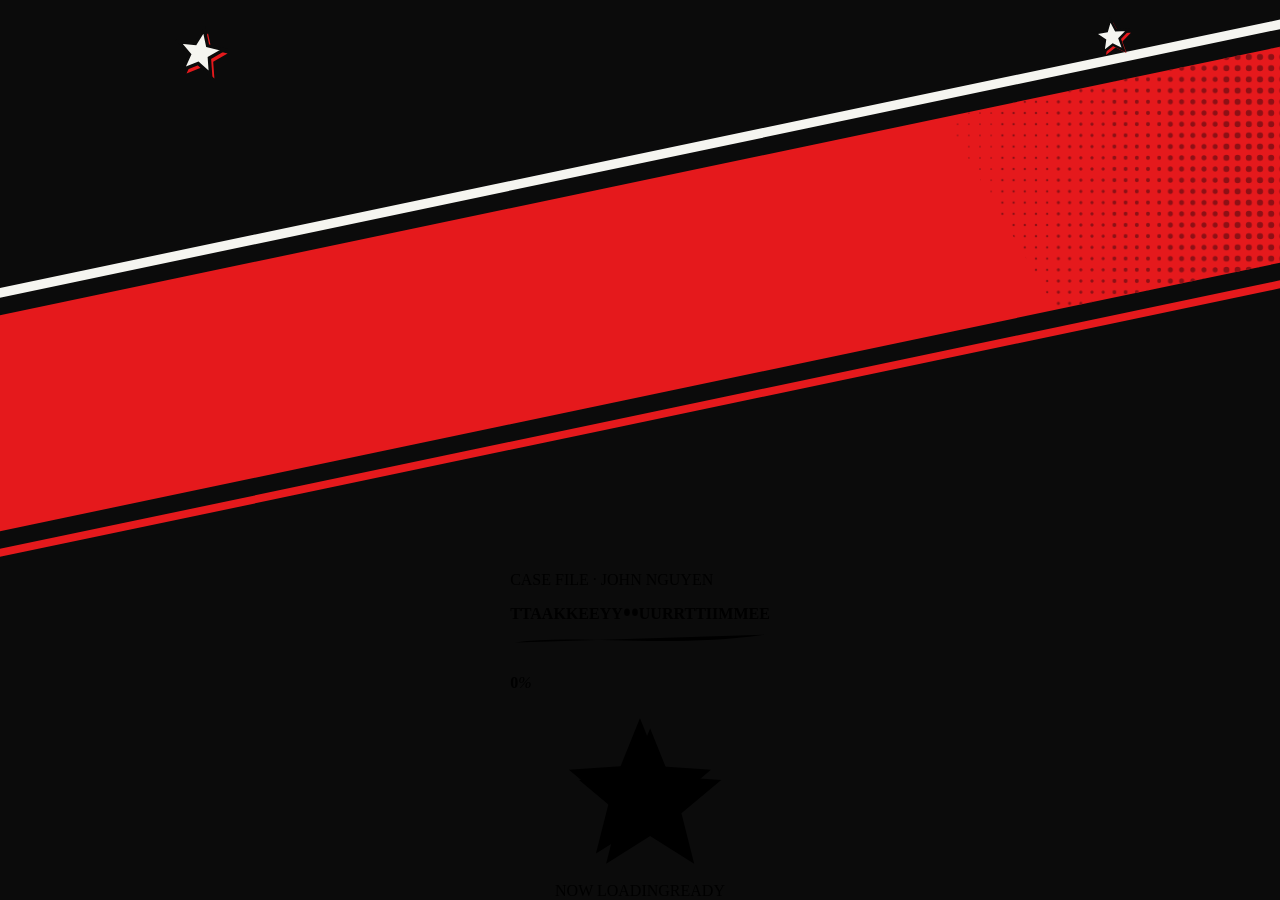
==== app.html @ 7d1060a3 "Work in progress snapshot: builders mid-edit (untested, not built, not for main) Co-Authored-By: Cla" ====
<!doctype html>
<html lang="en">
<head>
  <meta charset="utf-8">
  <meta name="viewport" content="width=device-width, initial-scale=1, viewport-fit=cover">
  <title>John Nguyen · Interactive Resume</title>
  <meta name="description" content="John Nguyen — AI Solutions Engineer in training. I direct AI agents to build software, then test it like it's going to production. Play the interactive resume, or open the one-page Quick View.">
  <meta name="theme-color" content="#0B0B0B">
  <meta property="og:type" content="website">
  <meta property="og:title" content="John Nguyen · Interactive Resume">
  <meta property="og:description" content="I direct AI agents to build software, then test it like it's going to production. Press start.">
  <meta property="og:image" content="https://ricepillow3000.github.io/assets/og-image.jpg">
  <meta property="og:url" content="https://ricepillow3000.github.io/">
  <meta name="twitter:card" content="summary_large_image">
  <link rel="icon" href="/favicon.svg" type="image/svg+xml">
  <!-- added to the home screen, it opens full screen with no browser bars (sideways too) -->
  <link rel="manifest" href="/manifest.webmanifest">
  <link rel="apple-touch-icon" href="/apple-touch-icon.png">
  <meta name="mobile-web-app-capable" content="yes">
  <meta name="apple-mobile-web-app-capable" content="yes">
  <meta name="apple-mobile-web-app-status-bar-style" content="black-translucent">
  <meta name="apple-mobile-web-app-title" content="John Nguyen">
  <link rel="preconnect" href="https://fonts.googleapis.com">
  <link rel="preconnect" href="https://fonts.gstatic.com" crossorigin>
  <!-- fonts load without blocking the first paint (they already use display=swap) -->
  <link id="gfonts" rel="stylesheet" href="https://fonts.googleapis.com/css2?family=Anton&family=Bebas+Neue&family=Barlow+Condensed:ital,wght@0,600;0,700;1,700;1,800&family=Barlow+Semi+Condensed:wght@500;600;700&family=Permanent+Marker&family=Special+Elite&display=swap" media="print" onload="this.media='all'">
  <noscript><link rel="stylesheet" href="https://fonts.googleapis.com/css2?family=Anton&family=Bebas+Neue&family=Barlow+Condensed:ital,wght@0,600;0,700;1,700;1,800&family=Barlow+Semi+Condensed:wght@500;600;700&family=Permanent+Marker&family=Special+Elite&display=swap"></noscript>
  <style>.loader{position:fixed;inset:0;z-index:9999;background:#0B0B0B;display:grid;place-items:center}.ld-ring{width:.5em;height:.78em}</style>
</head>
<body data-screen="boot">
  <!-- the loading screen (src/ui/loader.js): on screen from the first paint. TAKE YOUR TIME is the
       progress bar (each cut-out letter fills with ink as the page loads); at 100% TIME is underlined,
       ENTER THE STATION slams in under it, and the hole of the O in YOUR becomes the doorway -->
  <div class="loader" id="loader">
    <!-- the background (Nov 19, John: "make one that looks clean, our Persona 5 theme"): flat black, one bold red diagonal band behind the words with a white and a red pinstripe, a little hard-edged halftone whose dots grow toward the edge (flat dots in six sizes, never a fade), a few white stars -->
    <svg class="ld-bg" viewBox="0 0 1600 900" preserveAspectRatio="xMidYMid slice" aria-hidden="true"><defs><pattern id="ldDots0" width="14" height="14" patternUnits="userSpaceOnUse"><circle cx="7" cy="7" r="1" fill="#8E1015"/></pattern><pattern id="ldDots1" width="14" height="14" patternUnits="userSpaceOnUse"><circle cx="7" cy="7" r="1.5" fill="#8E1015"/></pattern><pattern id="ldDots2" width="14" height="14" patternUnits="userSpaceOnUse"><circle cx="7" cy="7" r="2" fill="#8E1015"/></pattern><pattern id="ldDots3" width="14" height="14" patternUnits="userSpaceOnUse"><circle cx="7" cy="7" r="2.5" fill="#8E1015"/></pattern><pattern id="ldDots4" width="14" height="14" patternUnits="userSpaceOnUse"><circle cx="7" cy="7" r="3.1" fill="#8E1015"/></pattern><pattern id="ldDots5" width="14" height="14" patternUnits="userSpaceOnUse"><circle cx="7" cy="7" r="3.8" fill="#8E1015"/></pattern><clipPath id="ldDotClip"><polygon points="1180,250 1720,137 1720,407 1320,491"/></clipPath></defs><rect width="1600" height="900" fill="#0B0B0B"/><polygon points="-120,489 1720,103 1720,115 -120,501" fill="#F5F5F0"/><polygon class="ld-band" points="-120,523 1720,137 1720,407 -120,793" fill="#E5191C"/><g clip-path="url(#ldDotClip)"><rect x="1176" width="70" height="900" fill="url(#ldDots0)"/><rect x="1246" width="70" height="900" fill="url(#ldDots1)"/><rect x="1316" width="70" height="900" fill="url(#ldDots2)"/><rect x="1386" width="70" height="900" fill="url(#ldDots3)"/><rect x="1456" width="70" height="900" fill="url(#ldDots4)"/><rect x="1526" width="196" height="900" fill="url(#ldDots5)"/></g><polygon points="-120,815 1720,429 1720,439 -120,825" fill="#E5191C"/><polygon points="260.0,145.3 264.3,165.6 284.5,170.6 266.5,181.0 268.0,201.8 252.5,187.8 233.2,195.6 241.7,176.6 228.3,160.7 249.0,162.9" fill="#E5191C"/><polygon points="255.2,140.5 259.5,160.8 279.7,165.8 261.7,176.2 263.2,197.0 247.7,183.0 228.4,190.8 236.9,171.8 223.5,155.9 244.2,158.1" fill="#F5F5F0" stroke="#0B0B0B" stroke-width="4.2" stroke-linejoin="miter"/><polygon points="1391.2,131.6 1398.4,145.1 1413.6,144.6 1403.0,155.5 1408.2,169.9 1394.5,163.1 1382.5,172.6 1384.7,157.5 1372.0,148.9 1387.0,146.3" fill="#E5191C"/><polygon points="1387.7,128.1 1394.8,141.6 1410.1,141.1 1399.5,152.0 1404.7,166.3 1391.0,159.6 1379.0,169.1 1381.2,153.9 1368.5,145.4 1383.5,142.8" fill="#F5F5F0" stroke="#0B0B0B" stroke-width="3.1" stroke-linejoin="miter"/></svg>
    <div class="ld-core" role="progressbar" aria-label="Take your time: loading the case file" aria-valuemin="0" aria-valuemax="100" aria-valuenow="0">
      <p class="ld-case" aria-hidden="true">CASE FILE · JOHN NGUYEN</p>
      <p class="ld-word" aria-hidden="true"><span class="ld-line"><span class="ld-w"><span class="ld-l" style="--r:-6deg;--y:0.02em"><b class="ld-e f0">T</b><b class="ld-i f0 c-white">T</b></span><span class="ld-l" style="--r:5deg;--y:-0.04em"><b class="ld-e f4">A</b><b class="ld-i f4 c-red">A</b></span><span class="ld-l" style="--r:-3deg;--y:0.03em"><b class="ld-e f1">K</b><b class="ld-i f1 c-paper">K</b></span><span class="ld-l" style="--r:7deg;--y:-0.02em"><b class="ld-e f3">E</b><b class="ld-i f3 c-black">E</b></span></span><span class="ld-w"><span class="ld-l" style="--r:-8deg;--y:0.04em"><b class="ld-e f2">Y</b><b class="ld-i f2 c-white">Y</b></span><span class="ld-l ld-o" style="--r:4deg;--y:-0.03em" data-r="4"><b class="ld-e"><svg class="ld-ring" viewBox="0 0 60 80" aria-hidden="true"><ellipse cx="30" cy="40" rx="21" ry="28"/></svg></b><b class="ld-i c-paper"><svg class="ld-ring" viewBox="0 0 60 80" aria-hidden="true"><ellipse cx="30" cy="40" rx="21" ry="28"/></svg></b></span><span class="ld-l" style="--r:-5deg;--y:0.02em"><b class="ld-e f4">U</b><b class="ld-i f4 c-black">U</b></span><span class="ld-l" style="--r:8deg;--y:-0.04em"><b class="ld-e f1">R</b><b class="ld-i f1 c-red">R</b></span></span></span><span class="ld-line"><span class="ld-w"><span class="ld-l" style="--r:-4deg;--y:0.03em"><b class="ld-e f4">T</b><b class="ld-i f4 c-white">T</b></span><span class="ld-l" style="--r:6deg;--y:-0.03em"><b class="ld-e f0">I</b><b class="ld-i f0 c-red">I</b></span><span class="ld-l" style="--r:-3deg;--y:0.04em"><b class="ld-e f3">M</b><b class="ld-i f3 c-paper">M</b></span><span class="ld-l" style="--r:5deg;--y:-0.02em"><b class="ld-e f1">E</b><b class="ld-i f1 c-black">E</b></span><svg class="ld-under" viewBox="0 0 200 24" preserveAspectRatio="none" aria-hidden="true"><path d="M4 15 C 50 8, 120 20, 196 9" pathLength="1"/></svg></span></span></p>
      <p class="ld-pct" aria-hidden="true"><b id="ldNum">0</b><i>%</i></p>
    </div>
    <div class="ld-wheel" aria-hidden="true"><svg viewBox="-50 -50 100 100"><polygon class="ld-wheel-mis" points="6.0,-38.0 17.4,-9.7 47.8,-7.6 24.4,12.0 31.9,41.6 6.0,25.4 -19.9,41.6 -12.4,12.0 -35.8,-7.6 -5.4,-9.7"/><polygon class="ld-wheel-star" points="0.0,-44.0 11.4,-15.7 41.8,-13.6 18.4,6.0 25.9,35.6 0.0,19.4 -25.9,35.6 -18.4,6.0 -41.8,-13.6 -11.4,-15.7"/></svg><span class="ld-wheel-txt"><span class="ld-wt-wait">NOW LOADING</span><span class="ld-wt-ok">READY</span></span></div>
    <button class="ld-go" type="button" hidden>ENTER THE STATION <span aria-hidden="true">▸</span></button>
  </div>
  <a class="skip-link" href="#/quick">Skip to the one-page resume</a>

  <div id="backdrop"></div>
  <div class="grain" aria-hidden="true"></div>

  <main id="app">
    <!-- TITLE -->
    <!-- (active and holding its hook from the first frame: under the loading screen it paints at once, so
         the page's largest text never waits for the web fonts or the script; the script takes over) -->
    <section class="screen active title-wait" id="screen-title" aria-label="Title screen">
      <div class="title-block">
        <h1 class="ransom ransom-xl" id="titleName"></h1>
        <div class="slab title-codename"><span>NGUYEN</span></div>
        <p class="title-role" id="titleRole"></p>
        <p class="title-hook" id="titleHook">Resumes are boring. So I directed a crew of AI agents to turn mine into a game.</p>
        <button class="press-start" id="pressStart" type="button" data-magnetic>PRESS START</button>
        <a class="quick-link" href="#/quick">Quick View (1-page resume) ▸</a>
      </div>
      <!-- the title's objective card (Nov 19, John's game-objective reference, an original design):
           where to reach him, red header, status strip, three channels -->
      <aside class="cc" id="contactCard" aria-labelledby="ccTitle">
        <div class="cc-head">
          <h2 class="cc-title" id="ccTitle"><span class="cc-pre">Ways to</span> <span class="cc-big">Connect:</span></h2>
        </div>
        <span class="cc-num" aria-hidden="true"><b>3</b></span>
        <p class="cc-goal"><span>Status: open to opportunities</span></p>
        <ul class="cc-list">
          <li><a class="cc-row cc-in" id="ccLinkedIn" href="#" target="_blank" rel="noopener" data-track="linkedin_click"><span class="cc-mk" aria-hidden="true"></span><span>Connect on LinkedIn</span><span class="sr-only"> (opens in a new tab)</span><b class="cc-main" aria-hidden="true">MAIN</b></a></li>
          <li><a class="cc-row" id="ccGitHub" href="#" target="_blank" rel="noopener" data-track="github_click"><span class="cc-mk" aria-hidden="true"></span><span>Browse my GitHub</span><span class="sr-only"> (opens in a new tab)</span><b class="cc-main" aria-hidden="true">MAIN</b></a></li>
          <li><a class="cc-row" id="ccEmail" href="#" data-track="email_click"><span class="cc-mk" aria-hidden="true"></span><span>Send me an email</span><span class="sr-only"> (the address is also copied)</span><b class="cc-main" aria-hidden="true">MAIN</b></a></li>
        </ul>
      </aside>
    </section>

    <!-- HEIST BOARD (the portfolio) -->
    <section class="screen screen-board" id="screen-board" aria-label="Portfolio board">
      <div class="board" id="board"></div>
    </section>

    <!-- SECTION PAGES (missions, skills, different, stats, side-quests, contact, system, secret) -->
    <section class="screen screen-page" id="screen-page" aria-label="Section">
      <div class="page-inner" id="page"></div>
    </section>

    <!-- QUICK VIEW -->
    <section class="screen screen-page" id="screen-quick" aria-label="One-page resume">
      <div class="quick-bar no-print">
        <a class="btn" href="#/board" data-back>◂ Back<span class="qb-long"> to the board</span></a>
        <a class="btn btn-accent" id="quickPdf" download>↓ <span class="qb-long">Download </span>PDF</a>
      </div>
      <article class="paper" id="paper"></article>
    </section>
  </main>

  <!-- HUD -->
  <header class="hud-tl" id="hudDate" aria-label="Date and status"></header>
  <nav class="hud-tr" aria-label="Site controls">
    <button class="hud-btn" id="achBtn" type="button" data-tip="ACHIEVEMENTS"><span class="sr-only">Achievements </span><span aria-hidden="true">★ </span><span class="ach-word" aria-hidden="true">SECRETS </span><span id="achCount">0/7</span></button>
    <button class="hud-btn" id="soundBtn" type="button" aria-pressed="false" aria-label="Sound" data-tip="SOUND · M"><span class="snd-off"><svg viewBox="0 0 24 24" width="20" height="20" aria-hidden="true"><path d="M3 9h4l5-4v14l-5-4H3z" fill="currentColor"/><path class="snd-x" d="M16 9l5 6M21 9l-5 6" stroke="currentColor" stroke-width="2.4" stroke-linecap="square"/><path class="snd-ping snd-ping1" d="M15.5 8.5a5 5 0 0 1 0 7" fill="none" stroke="currentColor" stroke-width="2.2"/><path class="snd-ping snd-ping2" d="M18.5 5.5a9 9 0 0 1 0 13" fill="none" stroke="currentColor" stroke-width="2.2"/></svg></span><span class="snd-on"><svg viewBox="0 0 24 24" width="20" height="20" aria-hidden="true"><path d="M3 9h4l5-4v14l-5-4H3z" fill="currentColor"/><path d="M15.5 8.5a5 5 0 0 1 0 7M18.5 5.5a9 9 0 0 1 0 13" fill="none" stroke="currentColor" stroke-width="2.2"/></svg></span><span class="sound-tip" id="soundTip" aria-hidden="true">sound?</span></button>
    <div class="hud-contact" role="group" aria-label="Contact John">
      <a class="hc-link hc-in" id="hudLinkedIn" href="#" target="_blank" rel="noopener" data-track="linkedin_click" data-tip="OPENS LINKEDIN" aria-label="LinkedIn (opens in a new tab)"><svg viewBox="0 0 24 24" width="20" height="20" aria-hidden="true"><path d="M2 2h20v20H2z" fill="currentColor"/><path d="M5.5 9.5h3v9h-3zM7 4.6a1.75 1.75 0 1 1 0 3.5 1.75 1.75 0 0 1 0-3.5zM10.5 9.5h2.9v1.3c.5-.9 1.6-1.6 3.1-1.6 2.6 0 3.5 1.6 3.5 4.2v5.1h-3v-4.6c0-1.2-.3-2.1-1.4-2.1-1.2 0-1.6.9-1.6 2.1v4.6h-3z" class="hc-ink"/></svg><span class="hc-word">LinkedIn</span></a>
      <a class="hc-link" id="hudGitHub" href="#" target="_blank" rel="noopener" data-track="github_click" data-tip="OPENS GITHUB" aria-label="GitHub (opens in a new tab)"><svg viewBox="0 0 16 16" width="20" height="20" aria-hidden="true"><path fill="currentColor" d="M8 0C3.58 0 0 3.58 0 8c0 3.54 2.29 6.53 5.47 7.59.4.07.55-.17.55-.38 0-.19-.01-.82-.01-1.49-2.01.37-2.53-.49-2.69-.94-.09-.23-.48-.94-.82-1.13-.28-.15-.68-.52-.01-.53.63-.01 1.08.58 1.23.82.72 1.21 1.87.87 2.33.66.07-.52.28-.87.51-1.07-1.78-.2-3.64-.89-3.64-3.95 0-.87.31-1.59.82-2.15-.08-.2-.36-1.02.08-2.12 0 0 .67-.21 2.2.82.64-.18 1.32-.27 2-.27.68 0 1.36.09 2 .27 1.53-1.04 2.2-.82 2.2-.82.44 1.1.16 1.92.08 2.12.51.56.82 1.27.82 2.15 0 3.07-1.87 3.75-3.65 3.95.29.25.54.73.54 1.48 0 1.07-.01 1.93-.01 2.2 0 .21.15.46.55.38A8.013 8.013 0 0016 8c0-4.42-3.58-8-8-8z"/></svg><span class="hc-word">GitHub</span></a>
      <a class="hc-link" id="hudEmail" href="#" data-track="email_click" data-tip="EMAIL" aria-label="Email"><svg viewBox="0 0 24 24" width="20" height="20" aria-hidden="true"><path d="M2 5h20v14H2z" fill="currentColor"/><path d="M3.5 6.5 12 13l8.5-6.5" fill="none" class="hc-ink-stroke" stroke-width="2.2" stroke-linejoin="miter"/></svg><span class="hc-word">Email</span></a>
    </div>
    <button class="hud-btn" id="menuBtn" type="button" data-tip="MENU" aria-expanded="false" aria-controls="menu">MENU</button>
  </nav>
  <div class="keyhints" id="keyhints" aria-hidden="true"></div>

  <!-- MENU OVERLAY -->
  <div class="menu-overlay" id="menu" hidden>
    <div class="mn-art" aria-hidden="true"></div>
    <ul class="stair" id="stair" role="menu" aria-label="Menu"></ul>
    <div class="mn-tag" aria-hidden="true"><b>MAIN MENU</b><span>pick your next stop</span></div>
    <div class="mn-num" id="menuNum" aria-hidden="true"></div>
    <div class="mn-big" id="menuBig" aria-hidden="true"></div>
    <div class="menu-teaser" id="menuTeaser"></div>
    <div class="mn-count" id="menuCount" aria-hidden="true"></div>
    <button class="btn menu-close" type="button" data-close-menu>✕ CLOSE <kbd>ESC</kbd></button>
  </div>

  <!-- MODAL (mission dossier, achievements) -->
  <div class="modal" id="modal" role="dialog" aria-modal="true" aria-labelledby="modalTitle" hidden>
    <div class="modal-panel" id="modalPanel"></div>
  </div>

  <!-- FX LAYERS -->
  <div class="wipe" aria-hidden="true"><div class="wipe-red"></div><div class="wipe-black"></div><div class="wipe-white"></div><div class="wipe-star"></div></div>
  <div class="punch" aria-hidden="true"><div class="punch-rays"></div><div class="punch-star"></div><div class="punch-text" id="punchText"></div></div>
  <div class="cutin" aria-hidden="true"><div class="cutin-strip"><div class="cutin-eyes" id="cutinEyes"></div><div class="cutin-text" id="cutinText"></div><div class="cutin-flash"></div></div></div>
  <div class="toasts" id="toasts" aria-live="polite"></div>
  <button class="bee" id="bee" type="button" aria-label="A bee!" hidden><svg viewBox="0 0 44 34" width="46" height="36" aria-hidden="true"><ellipse cx="17" cy="8" rx="8" ry="6" fill="#F5F5F0" stroke="#0B0B0B" stroke-width="2.5" transform="rotate(-25 17 8)"/><ellipse cx="27" cy="8" rx="7" ry="5" fill="#F5F5F0" stroke="#0B0B0B" stroke-width="2.5" transform="rotate(20 27 8)"/><ellipse cx="22" cy="21" rx="15" ry="10" fill="#FFE11A" stroke="#0B0B0B" stroke-width="3"/><path d="M17 12v18M25 12v18" stroke="#0B0B0B" stroke-width="4"/><circle cx="34" cy="19" r="2" fill="#0B0B0B"/><path d="M7 21l-6 2 6 2z" fill="#0B0B0B"/></svg></button>

  <script type="module" src="/src/main.js"></script>
</body>
</html>
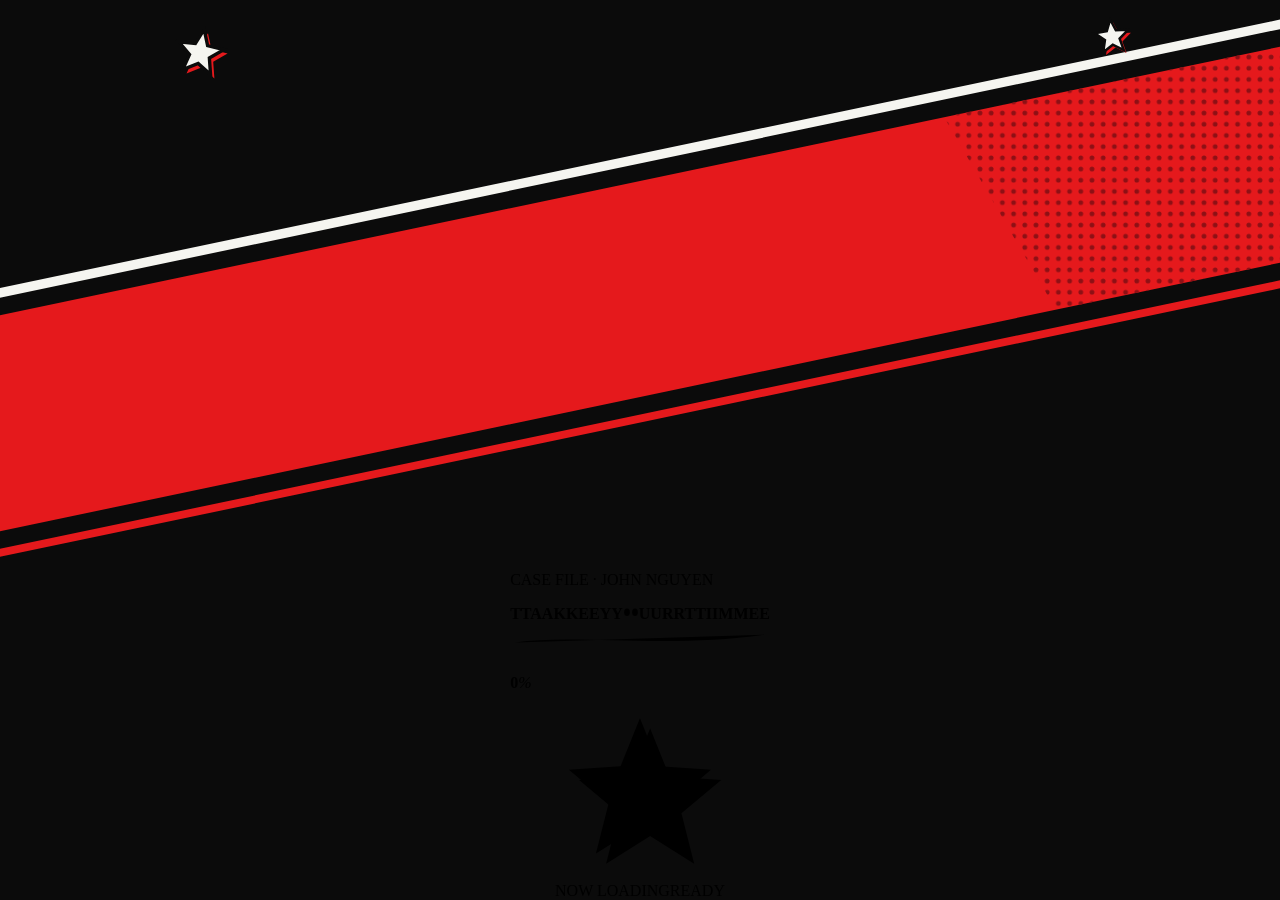
==== commit 091e9078: "Work in progress snapshot: builders mid-edit (untested, not built, not for main) Co-Authored-By: Cla" ====
--- a/app.html
+++ b/app.html
@@ -9,9 +9,16 @@
   <meta property="og:type" content="website">
   <meta property="og:title" content="John Nguyen · Interactive Resume">
   <meta property="og:description" content="I direct AI agents to build software, then test it like it's going to production. Press start.">
-  <meta property="og:image" content="https://ricepillow3000.github.io/assets/og-image.jpg">
-  <meta property="og:url" content="https://ricepillow3000.github.io/">
+  <meta property="og:image" content="https://jnguyen-ai-engineer.vercel.app/assets/og-image.jpg">
+  <meta property="og:image:width" content="1200">
+  <meta property="og:image:height" content="630">
+  <meta property="og:url" content="https://jnguyen-ai-engineer.vercel.app/">
+  <link rel="canonical" href="https://jnguyen-ai-engineer.vercel.app/">
   <meta name="twitter:card" content="summary_large_image">
+  <meta name="twitter:title" content="John Nguyen · Interactive Resume">
+  <meta name="twitter:description" content="I direct AI agents to build software, then test it like it's going to production. Press start.">
+  <meta name="twitter:image" content="https://jnguyen-ai-engineer.vercel.app/assets/og-image.jpg">
+  <meta property="og:site_name" content="John Nguyen">
   <link rel="icon" href="/favicon.svg" type="image/svg+xml">
   <!-- added to the home screen, it opens full screen with no browser bars (sideways too) -->
   <link rel="manifest" href="/manifest.webmanifest">
@@ -23,8 +30,8 @@
   <link rel="preconnect" href="https://fonts.googleapis.com">
   <link rel="preconnect" href="https://fonts.gstatic.com" crossorigin>
   <!-- fonts load without blocking the first paint (they already use display=swap) -->
-  <link id="gfonts" rel="stylesheet" href="https://fonts.googleapis.com/css2?family=Anton&family=Bebas+Neue&family=Barlow+Condensed:ital,wght@0,600;0,700;1,700;1,800&family=Barlow+Semi+Condensed:wght@500;600;700&family=Permanent+Marker&family=Special+Elite&display=swap" media="print" onload="this.media='all'">
-  <noscript><link rel="stylesheet" href="https://fonts.googleapis.com/css2?family=Anton&family=Bebas+Neue&family=Barlow+Condensed:ital,wght@0,600;0,700;1,700;1,800&family=Barlow+Semi+Condensed:wght@500;600;700&family=Permanent+Marker&family=Special+Elite&display=swap"></noscript>
+  <link id="gfonts" rel="stylesheet" href="https://fonts.googleapis.com/css2?family=Anton&family=Bebas+Neue&family=Barlow+Condensed:ital,wght@0,600;0,700;1,700;1,800&family=Alegreya+Sans:wght@800&family=Barlow+Semi+Condensed:wght@500;600;700&family=Permanent+Marker&family=Special+Elite&display=swap" media="print" onload="this.media='all'">
+  <noscript><link rel="stylesheet" href="https://fonts.googleapis.com/css2?family=Anton&family=Bebas+Neue&family=Barlow+Condensed:ital,wght@0,600;0,700;1,700;1,800&family=Alegreya+Sans:wght@800&family=Barlow+Semi+Condensed:wght@500;600;700&family=Permanent+Marker&family=Special+Elite&display=swap"></noscript>
   <style>.loader{position:fixed;inset:0;z-index:9999;background:#0B0B0B;display:grid;place-items:center}.ld-ring{width:.5em;height:.78em}</style>
 </head>
 <body data-screen="boot">
@@ -32,8 +39,8 @@
        progress bar (each cut-out letter fills with ink as the page loads); at 100% TIME is underlined,
        ENTER THE STATION slams in under it, and the hole of the O in YOUR becomes the doorway -->
   <div class="loader" id="loader">
-    <!-- the background (Nov 19, John: "make one that looks clean, our Persona 5 theme"): flat black, one bold red diagonal band behind the words with a white and a red pinstripe, a little hard-edged halftone whose dots grow toward the edge (flat dots in six sizes, never a fade), a few white stars -->
-    <svg class="ld-bg" viewBox="0 0 1600 900" preserveAspectRatio="xMidYMid slice" aria-hidden="true"><defs><pattern id="ldDots0" width="14" height="14" patternUnits="userSpaceOnUse"><circle cx="7" cy="7" r="1" fill="#8E1015"/></pattern><pattern id="ldDots1" width="14" height="14" patternUnits="userSpaceOnUse"><circle cx="7" cy="7" r="1.5" fill="#8E1015"/></pattern><pattern id="ldDots2" width="14" height="14" patternUnits="userSpaceOnUse"><circle cx="7" cy="7" r="2" fill="#8E1015"/></pattern><pattern id="ldDots3" width="14" height="14" patternUnits="userSpaceOnUse"><circle cx="7" cy="7" r="2.5" fill="#8E1015"/></pattern><pattern id="ldDots4" width="14" height="14" patternUnits="userSpaceOnUse"><circle cx="7" cy="7" r="3.1" fill="#8E1015"/></pattern><pattern id="ldDots5" width="14" height="14" patternUnits="userSpaceOnUse"><circle cx="7" cy="7" r="3.8" fill="#8E1015"/></pattern><clipPath id="ldDotClip"><polygon points="1180,250 1720,137 1720,407 1320,491"/></clipPath></defs><rect width="1600" height="900" fill="#0B0B0B"/><polygon points="-120,489 1720,103 1720,115 -120,501" fill="#F5F5F0"/><polygon class="ld-band" points="-120,523 1720,137 1720,407 -120,793" fill="#E5191C"/><g clip-path="url(#ldDotClip)"><rect x="1176" width="70" height="900" fill="url(#ldDots0)"/><rect x="1246" width="70" height="900" fill="url(#ldDots1)"/><rect x="1316" width="70" height="900" fill="url(#ldDots2)"/><rect x="1386" width="70" height="900" fill="url(#ldDots3)"/><rect x="1456" width="70" height="900" fill="url(#ldDots4)"/><rect x="1526" width="196" height="900" fill="url(#ldDots5)"/></g><polygon points="-120,815 1720,429 1720,439 -120,825" fill="#E5191C"/><polygon points="260.0,145.3 264.3,165.6 284.5,170.6 266.5,181.0 268.0,201.8 252.5,187.8 233.2,195.6 241.7,176.6 228.3,160.7 249.0,162.9" fill="#E5191C"/><polygon points="255.2,140.5 259.5,160.8 279.7,165.8 261.7,176.2 263.2,197.0 247.7,183.0 228.4,190.8 236.9,171.8 223.5,155.9 244.2,158.1" fill="#F5F5F0" stroke="#0B0B0B" stroke-width="4.2" stroke-linejoin="miter"/><polygon points="1391.2,131.6 1398.4,145.1 1413.6,144.6 1403.0,155.5 1408.2,169.9 1394.5,163.1 1382.5,172.6 1384.7,157.5 1372.0,148.9 1387.0,146.3" fill="#E5191C"/><polygon points="1387.7,128.1 1394.8,141.6 1410.1,141.1 1399.5,152.0 1404.7,166.3 1391.0,159.6 1379.0,169.1 1381.2,153.9 1368.5,145.4 1383.5,142.8" fill="#F5F5F0" stroke="#0B0B0B" stroke-width="3.1" stroke-linejoin="miter"/></svg>
+    <!-- the background (Nov 19, John: "make one that looks clean, our Persona 5 theme"): flat black, one bold red diagonal band behind the words with a white and a red pinstripe, a little hard-edged halftone, a few white stars -->
+    <svg class="ld-bg" viewBox="0 0 1600 900" preserveAspectRatio="xMidYMid slice" aria-hidden="true"><defs><pattern id="ldDots" width="14" height="14" patternUnits="userSpaceOnUse"><circle cx="7" cy="7" r="3" fill="#8E1015"/></pattern><clipPath id="ldDotClip"><polygon points="1180,250 1720,137 1720,407 1320,491"/></clipPath></defs><rect width="1600" height="900" fill="#0B0B0B"/><polygon points="-120,489 1720,103 1720,115 -120,501" fill="#F5F5F0"/><polygon class="ld-band" points="-120,523 1720,137 1720,407 -120,793" fill="#E5191C"/><rect width="1600" height="900" fill="url(#ldDots)" clip-path="url(#ldDotClip)"/><polygon points="-120,815 1720,429 1720,439 -120,825" fill="#E5191C"/><polygon points="260.0,145.3 264.3,165.6 284.5,170.6 266.5,181.0 268.0,201.8 252.5,187.8 233.2,195.6 241.7,176.6 228.3,160.7 249.0,162.9" fill="#E5191C"/><polygon points="255.2,140.5 259.5,160.8 279.7,165.8 261.7,176.2 263.2,197.0 247.7,183.0 228.4,190.8 236.9,171.8 223.5,155.9 244.2,158.1" fill="#F5F5F0" stroke="#0B0B0B" stroke-width="4.2" stroke-linejoin="miter"/><polygon points="1391.2,131.6 1398.4,145.1 1413.6,144.6 1403.0,155.5 1408.2,169.9 1394.5,163.1 1382.5,172.6 1384.7,157.5 1372.0,148.9 1387.0,146.3" fill="#E5191C"/><polygon points="1387.7,128.1 1394.8,141.6 1410.1,141.1 1399.5,152.0 1404.7,166.3 1391.0,159.6 1379.0,169.1 1381.2,153.9 1368.5,145.4 1383.5,142.8" fill="#F5F5F0" stroke="#0B0B0B" stroke-width="3.1" stroke-linejoin="miter"/></svg>
     <div class="ld-core" role="progressbar" aria-label="Take your time: loading the case file" aria-valuemin="0" aria-valuemax="100" aria-valuenow="0">
       <p class="ld-case" aria-hidden="true">CASE FILE · JOHN NGUYEN</p>
       <p class="ld-word" aria-hidden="true"><span class="ld-line"><span class="ld-w"><span class="ld-l" style="--r:-6deg;--y:0.02em"><b class="ld-e f0">T</b><b class="ld-i f0 c-white">T</b></span><span class="ld-l" style="--r:5deg;--y:-0.04em"><b class="ld-e f4">A</b><b class="ld-i f4 c-red">A</b></span><span class="ld-l" style="--r:-3deg;--y:0.03em"><b class="ld-e f1">K</b><b class="ld-i f1 c-paper">K</b></span><span class="ld-l" style="--r:7deg;--y:-0.02em"><b class="ld-e f3">E</b><b class="ld-i f3 c-black">E</b></span></span><span class="ld-w"><span class="ld-l" style="--r:-8deg;--y:0.04em"><b class="ld-e f2">Y</b><b class="ld-i f2 c-white">Y</b></span><span class="ld-l ld-o" style="--r:4deg;--y:-0.03em" data-r="4"><b class="ld-e"><svg class="ld-ring" viewBox="0 0 60 80" aria-hidden="true"><ellipse cx="30" cy="40" rx="21" ry="28"/></svg></b><b class="ld-i c-paper"><svg class="ld-ring" viewBox="0 0 60 80" aria-hidden="true"><ellipse cx="30" cy="40" rx="21" ry="28"/></svg></b></span><span class="ld-l" style="--r:-5deg;--y:0.02em"><b class="ld-e f4">U</b><b class="ld-i f4 c-black">U</b></span><span class="ld-l" style="--r:8deg;--y:-0.04em"><b class="ld-e f1">R</b><b class="ld-i f1 c-red">R</b></span></span></span><span class="ld-line"><span class="ld-w"><span class="ld-l" style="--r:-4deg;--y:0.03em"><b class="ld-e f4">T</b><b class="ld-i f4 c-white">T</b></span><span class="ld-l" style="--r:6deg;--y:-0.03em"><b class="ld-e f0">I</b><b class="ld-i f0 c-red">I</b></span><span class="ld-l" style="--r:-3deg;--y:0.04em"><b class="ld-e f3">M</b><b class="ld-i f3 c-paper">M</b></span><span class="ld-l" style="--r:5deg;--y:-0.02em"><b class="ld-e f1">E</b><b class="ld-i f1 c-black">E</b></span><svg class="ld-under" viewBox="0 0 200 24" preserveAspectRatio="none" aria-hidden="true"><path d="M4 15 C 50 8, 120 20, 196 9" pathLength="1"/></svg></span></span></p>
@@ -56,7 +63,7 @@
         <h1 class="ransom ransom-xl" id="titleName"></h1>
         <div class="slab title-codename"><span>NGUYEN</span></div>
         <p class="title-role" id="titleRole"></p>
-        <p class="title-hook" id="titleHook">Resumes are boring. So I directed a crew of AI agents to turn mine into a game.</p>
+        <p class="title-hook" id="titleHook"><span>Resumes are boring. So I directed AI agents to make mine a game.</span></p>
         <button class="press-start" id="pressStart" type="button" data-magnetic>PRESS START</button>
         <a class="quick-link" href="#/quick">Quick View (1-page resume) ▸</a>
       </div>
@@ -69,8 +76,8 @@
         <span class="cc-num" aria-hidden="true"><b>3</b></span>
         <p class="cc-goal"><span>Status: open to opportunities</span></p>
         <ul class="cc-list">
-          <li><a class="cc-row cc-in" id="ccLinkedIn" href="#" target="_blank" rel="noopener" data-track="linkedin_click"><span class="cc-mk" aria-hidden="true"></span><span>Connect on LinkedIn</span><span class="sr-only"> (opens in a new tab)</span><b class="cc-main" aria-hidden="true">MAIN</b></a></li>
-          <li><a class="cc-row" id="ccGitHub" href="#" target="_blank" rel="noopener" data-track="github_click"><span class="cc-mk" aria-hidden="true"></span><span>Browse my GitHub</span><span class="sr-only"> (opens in a new tab)</span><b class="cc-main" aria-hidden="true">MAIN</b></a></li>
+          <li><a class="cc-row cc-in" id="ccLinkedIn" href="#" target="_blank" rel="noopener noreferrer" data-track="linkedin_click"><span class="cc-mk" aria-hidden="true"></span><span>Connect on LinkedIn</span><span class="sr-only"> (opens in a new tab)</span><b class="cc-main" aria-hidden="true">MAIN</b></a></li>
+          <li><a class="cc-row" id="ccGitHub" href="#" target="_blank" rel="noopener noreferrer" data-track="github_click"><span class="cc-mk" aria-hidden="true"></span><span>Browse my GitHub</span><span class="sr-only"> (opens in a new tab)</span><b class="cc-main" aria-hidden="true">MAIN</b></a></li>
           <li><a class="cc-row" id="ccEmail" href="#" data-track="email_click"><span class="cc-mk" aria-hidden="true"></span><span>Send me an email</span><span class="sr-only"> (the address is also copied)</span><b class="cc-main" aria-hidden="true">MAIN</b></a></li>
         </ul>
       </aside>
@@ -102,8 +109,8 @@
     <button class="hud-btn" id="achBtn" type="button" data-tip="ACHIEVEMENTS"><span class="sr-only">Achievements </span><span aria-hidden="true">★ </span><span class="ach-word" aria-hidden="true">SECRETS </span><span id="achCount">0/7</span></button>
     <button class="hud-btn" id="soundBtn" type="button" aria-pressed="false" aria-label="Sound" data-tip="SOUND · M"><span class="snd-off"><svg viewBox="0 0 24 24" width="20" height="20" aria-hidden="true"><path d="M3 9h4l5-4v14l-5-4H3z" fill="currentColor"/><path class="snd-x" d="M16 9l5 6M21 9l-5 6" stroke="currentColor" stroke-width="2.4" stroke-linecap="square"/><path class="snd-ping snd-ping1" d="M15.5 8.5a5 5 0 0 1 0 7" fill="none" stroke="currentColor" stroke-width="2.2"/><path class="snd-ping snd-ping2" d="M18.5 5.5a9 9 0 0 1 0 13" fill="none" stroke="currentColor" stroke-width="2.2"/></svg></span><span class="snd-on"><svg viewBox="0 0 24 24" width="20" height="20" aria-hidden="true"><path d="M3 9h4l5-4v14l-5-4H3z" fill="currentColor"/><path d="M15.5 8.5a5 5 0 0 1 0 7M18.5 5.5a9 9 0 0 1 0 13" fill="none" stroke="currentColor" stroke-width="2.2"/></svg></span><span class="sound-tip" id="soundTip" aria-hidden="true">sound?</span></button>
     <div class="hud-contact" role="group" aria-label="Contact John">
-      <a class="hc-link hc-in" id="hudLinkedIn" href="#" target="_blank" rel="noopener" data-track="linkedin_click" data-tip="OPENS LINKEDIN" aria-label="LinkedIn (opens in a new tab)"><svg viewBox="0 0 24 24" width="20" height="20" aria-hidden="true"><path d="M2 2h20v20H2z" fill="currentColor"/><path d="M5.5 9.5h3v9h-3zM7 4.6a1.75 1.75 0 1 1 0 3.5 1.75 1.75 0 0 1 0-3.5zM10.5 9.5h2.9v1.3c.5-.9 1.6-1.6 3.1-1.6 2.6 0 3.5 1.6 3.5 4.2v5.1h-3v-4.6c0-1.2-.3-2.1-1.4-2.1-1.2 0-1.6.9-1.6 2.1v4.6h-3z" class="hc-ink"/></svg><span class="hc-word">LinkedIn</span></a>
-      <a class="hc-link" id="hudGitHub" href="#" target="_blank" rel="noopener" data-track="github_click" data-tip="OPENS GITHUB" aria-label="GitHub (opens in a new tab)"><svg viewBox="0 0 16 16" width="20" height="20" aria-hidden="true"><path fill="currentColor" d="M8 0C3.58 0 0 3.58 0 8c0 3.54 2.29 6.53 5.47 7.59.4.07.55-.17.55-.38 0-.19-.01-.82-.01-1.49-2.01.37-2.53-.49-2.69-.94-.09-.23-.48-.94-.82-1.13-.28-.15-.68-.52-.01-.53.63-.01 1.08.58 1.23.82.72 1.21 1.87.87 2.33.66.07-.52.28-.87.51-1.07-1.78-.2-3.64-.89-3.64-3.95 0-.87.31-1.59.82-2.15-.08-.2-.36-1.02.08-2.12 0 0 .67-.21 2.2.82.64-.18 1.32-.27 2-.27.68 0 1.36.09 2 .27 1.53-1.04 2.2-.82 2.2-.82.44 1.1.16 1.92.08 2.12.51.56.82 1.27.82 2.15 0 3.07-1.87 3.75-3.65 3.95.29.25.54.73.54 1.48 0 1.07-.01 1.93-.01 2.2 0 .21.15.46.55.38A8.013 8.013 0 0016 8c0-4.42-3.58-8-8-8z"/></svg><span class="hc-word">GitHub</span></a>
+      <a class="hc-link hc-in" id="hudLinkedIn" href="#" target="_blank" rel="noopener noreferrer" data-track="linkedin_click" data-tip="OPENS LINKEDIN" aria-label="LinkedIn (opens in a new tab)"><svg viewBox="0 0 24 24" width="20" height="20" aria-hidden="true"><path d="M2 2h20v20H2z" fill="currentColor"/><path d="M5.5 9.5h3v9h-3zM7 4.6a1.75 1.75 0 1 1 0 3.5 1.75 1.75 0 0 1 0-3.5zM10.5 9.5h2.9v1.3c.5-.9 1.6-1.6 3.1-1.6 2.6 0 3.5 1.6 3.5 4.2v5.1h-3v-4.6c0-1.2-.3-2.1-1.4-2.1-1.2 0-1.6.9-1.6 2.1v4.6h-3z" class="hc-ink"/></svg><span class="hc-word">LinkedIn</span></a>
+      <a class="hc-link" id="hudGitHub" href="#" target="_blank" rel="noopener noreferrer" data-track="github_click" data-tip="OPENS GITHUB" aria-label="GitHub (opens in a new tab)"><svg viewBox="0 0 16 16" width="20" height="20" aria-hidden="true"><path fill="currentColor" d="M8 0C3.58 0 0 3.58 0 8c0 3.54 2.29 6.53 5.47 7.59.4.07.55-.17.55-.38 0-.19-.01-.82-.01-1.49-2.01.37-2.53-.49-2.69-.94-.09-.23-.48-.94-.82-1.13-.28-.15-.68-.52-.01-.53.63-.01 1.08.58 1.23.82.72 1.21 1.87.87 2.33.66.07-.52.28-.87.51-1.07-1.78-.2-3.64-.89-3.64-3.95 0-.87.31-1.59.82-2.15-.08-.2-.36-1.02.08-2.12 0 0 .67-.21 2.2.82.64-.18 1.32-.27 2-.27.68 0 1.36.09 2 .27 1.53-1.04 2.2-.82 2.2-.82.44 1.1.16 1.92.08 2.12.51.56.82 1.27.82 2.15 0 3.07-1.87 3.75-3.65 3.95.29.25.54.73.54 1.48 0 1.07-.01 1.93-.01 2.2 0 .21.15.46.55.38A8.013 8.013 0 0016 8c0-4.42-3.58-8-8-8z"/></svg><span class="hc-word">GitHub</span></a>
       <a class="hc-link" id="hudEmail" href="#" data-track="email_click" data-tip="EMAIL" aria-label="Email"><svg viewBox="0 0 24 24" width="20" height="20" aria-hidden="true"><path d="M2 5h20v14H2z" fill="currentColor"/><path d="M3.5 6.5 12 13l8.5-6.5" fill="none" class="hc-ink-stroke" stroke-width="2.2" stroke-linejoin="miter"/></svg><span class="hc-word">Email</span></a>
     </div>
     <button class="hud-btn" id="menuBtn" type="button" data-tip="MENU" aria-expanded="false" aria-controls="menu">MENU</button>
